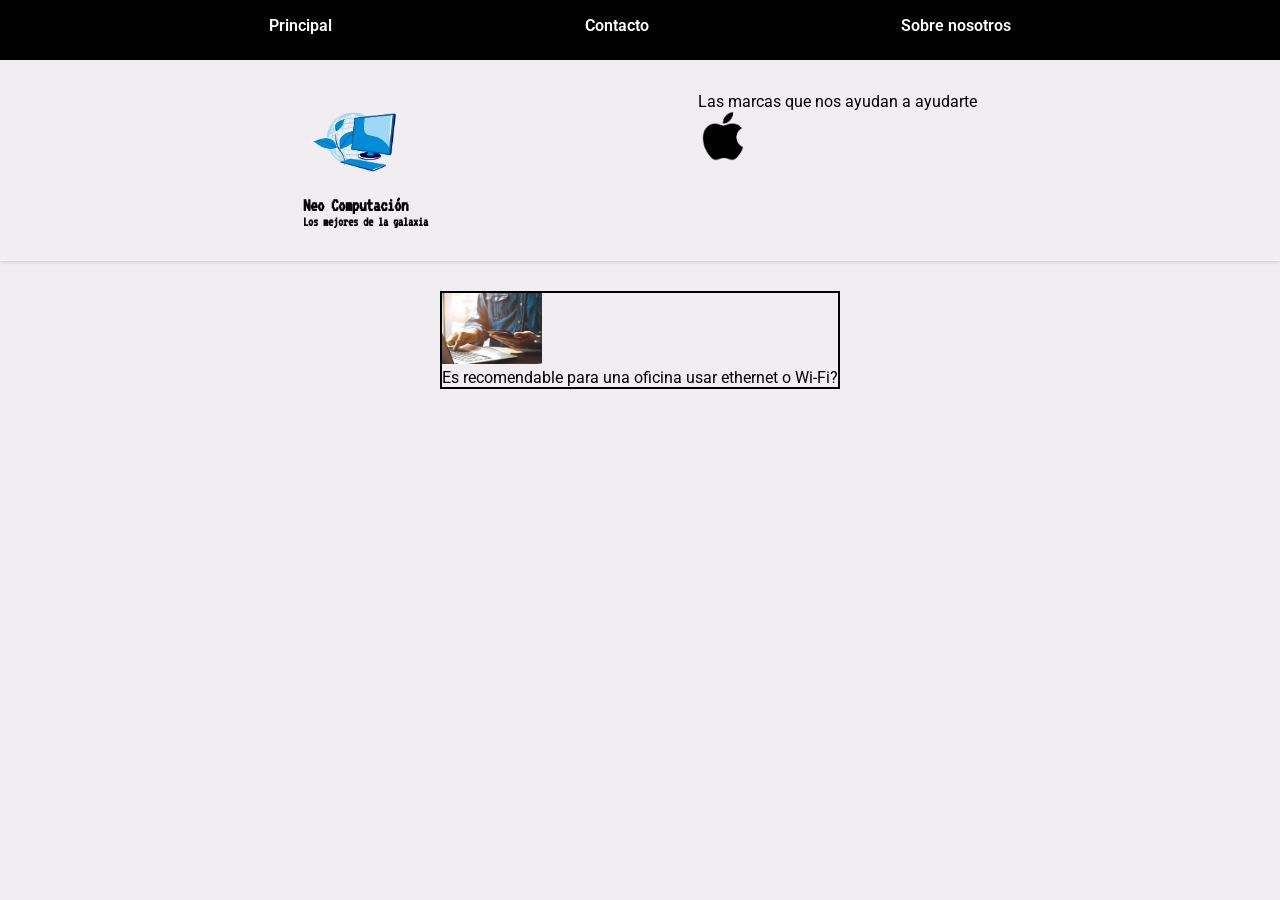
==== index.html @ 867fa42f "a" ====
<!DOCTYPE html>
<html lang="en">
  <head>
    <meta charset="UTF-8" />
    <meta http-equiv="X-UA-Compatible" content="IE=edge" />
    <meta name="viewport" content="width=device-width, initial-scale=1.0" />
    <title>Neo Computación</title>
    <link rel="stylesheet" href="./styles.css" />
    <script defer src="script.js"></script>
  </head>
  <body>
    <div id="headBar">
      <a href="">Principal</a>
      <a href="./paginas/contacto.html">Contacto</a>
      <a href="">Sobre nosotros</a>
    </div>

    <div id="logoHolder">
      <div class="logo">
        <img src="./img/logoImg.png" alt="" />
        <h3 class="subtitle">Neo Computación</h3>
        <h5 class="subtitle">Los mejores de la galaxia</h5>
      </div>
      <div class="sponsors">
        <p>Las marcas que nos ayudan a ayudarte</p>
        <div class="sponsorsImg">
          <img src="img/apple.png" alt="" />
          <img src="img/google.png" alt="" />
        </div>
      </div>
    </div>

    <div id="content">
      <div class="noticia">
        <img src="/img/internet-connection-457x326.jpg" alt="" />
        <p>Es recomendable para una oficina usar ethernet o Wi-Fi?</p>
      </div>
    </div>
  </body>
</html>
---- styles.css ----
@import url('https://fonts.googleapis.com/css2?family=Roboto&display=swap'); /* Importa una fuente de google */
@import url('https://fonts.googleapis.com/css2?family=VT323&display=swap');

* {
  box-sizing: border-box;
  padding: 0;
  margin: 0;
  /* Permite que la pagina ocupe la ventana entera */
  font-family: 'Roboto', sans-serif;
}

body {
  background-color: #f0eef1;
}

a {
  color: white;
  text-decoration: none;
  font-size: 16px;
}

img {
  max-width: 100px;
}

.subtitle {
  font-family: 'VT323', monospace;
}

#headBar {
  display: flex;
  /* Flex convierte a todos los objetos dentro de este (todo dentro del div con clase headBar) en flex items.
    Esto permite aplicarles distintas propiedades para localizarlos en un punto especifico de forma mas facil, 
    o en este caso separarlos de forma uniforme*/
  padding: 16px;
  font-weight: 600;
  justify-content: space-evenly;
  background-color: black;
  min-height: 60px;
}

#logoHolder {
  display: flex;
  justify-content: space-evenly;
  padding: 32px;
  box-shadow: rgba(0, 0, 0, 0.16) 0px 1px 4px;
}

#content {
  display: flex;
  gap: 40px;
  padding: 30px;
  justify-content: center;
}

.sponsorsImg {
  display: flex;
  gap: 40px;
}

.sponsorsImg img {
  max-height: 50px;
}

.redes {
  display: flex;
  flex-direction: column;
  text-align: center;
  gap: 80px;
}

.imgChat {
  cursor: pointer;
}

.noticia {
  border: 2px solid black;
}
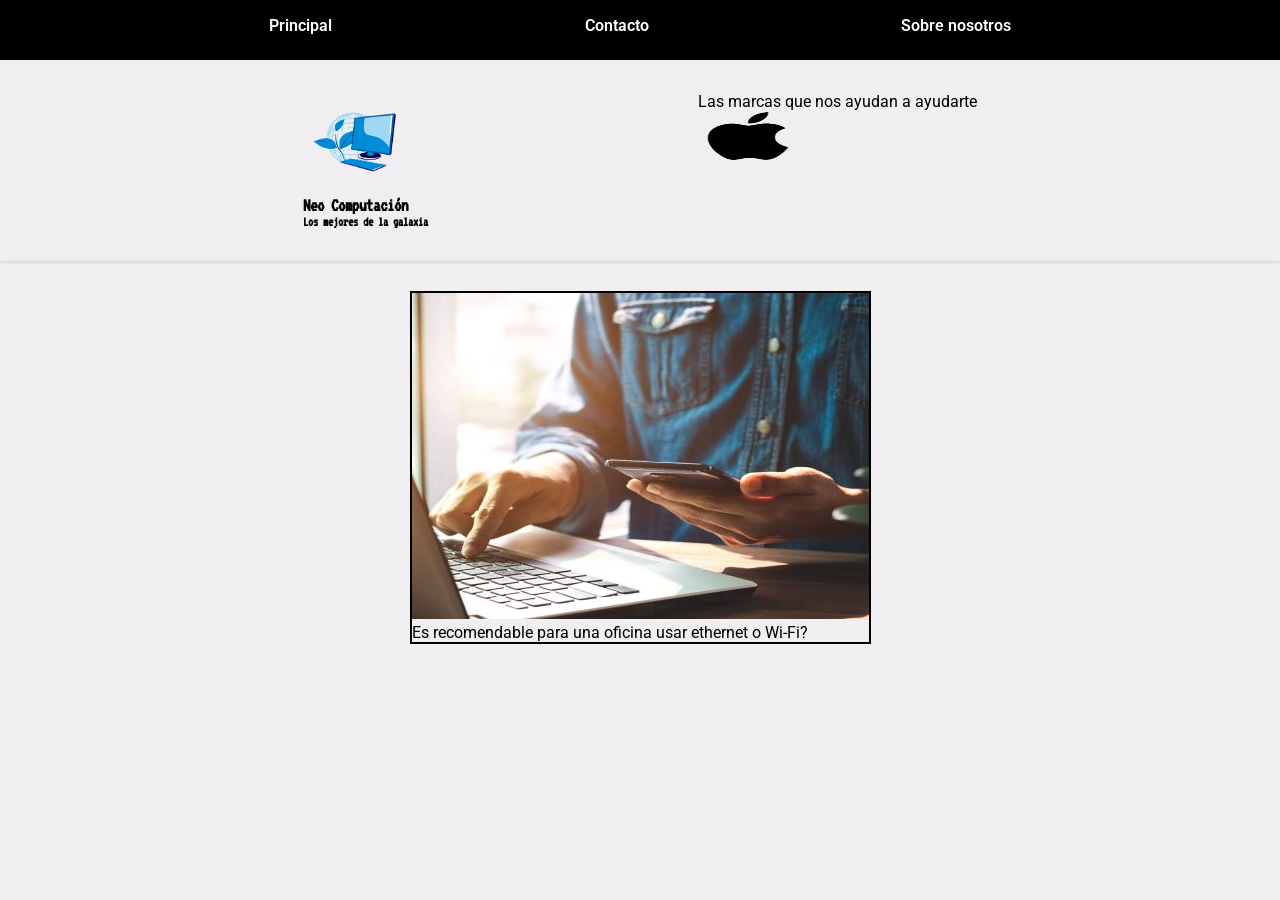
==== commit 7470fd97: "dios mio" ====
--- a/index.html
+++ b/index.html
@@ -12,7 +12,7 @@
     <div id="headBar">
       <a href="">Principal</a>
       <a href="./paginas/contacto.html">Contacto</a>
-      <a href="">Sobre nosotros</a>
+      <a href="./paginas/sobreNos.html">Sobre nosotros</a>
     </div>
 
     <div id="logoHolder">
--- a/styles.css
+++ b/styles.css
@@ -19,8 +19,8 @@
   font-size: 16px;
 }
 
-img {
-  max-width: 100px;
+#logoHolder img {
+  width: 100px;
 }
 
 .subtitle {
@@ -63,6 +63,7 @@
 }
 
 .redes {
+  font-size: 20px;
   display: flex;
   flex-direction: column;
   text-align: center;
@@ -76,3 +77,22 @@
 .noticia {
   border: 2px solid black;
 }
+
+/* Porcentajes en css funcionan en base al contenedor padre. Esto quiere decir
+que section tiene como ancho maximo el 50% del contendor que lo contiene.
+Las mitades (primera y segunda) tienen como maximo el 50% de su padre, en este
+caso section, que tiene como maximo la mitad de SU padre. */
+.section {
+  max-width: 50%;
+  display: flex;
+  font-size: 20px;
+}
+
+.primera {
+  max-width: 50%;
+}
+
+.segunda img {
+  height: 360px;
+  width: 500px;
+}
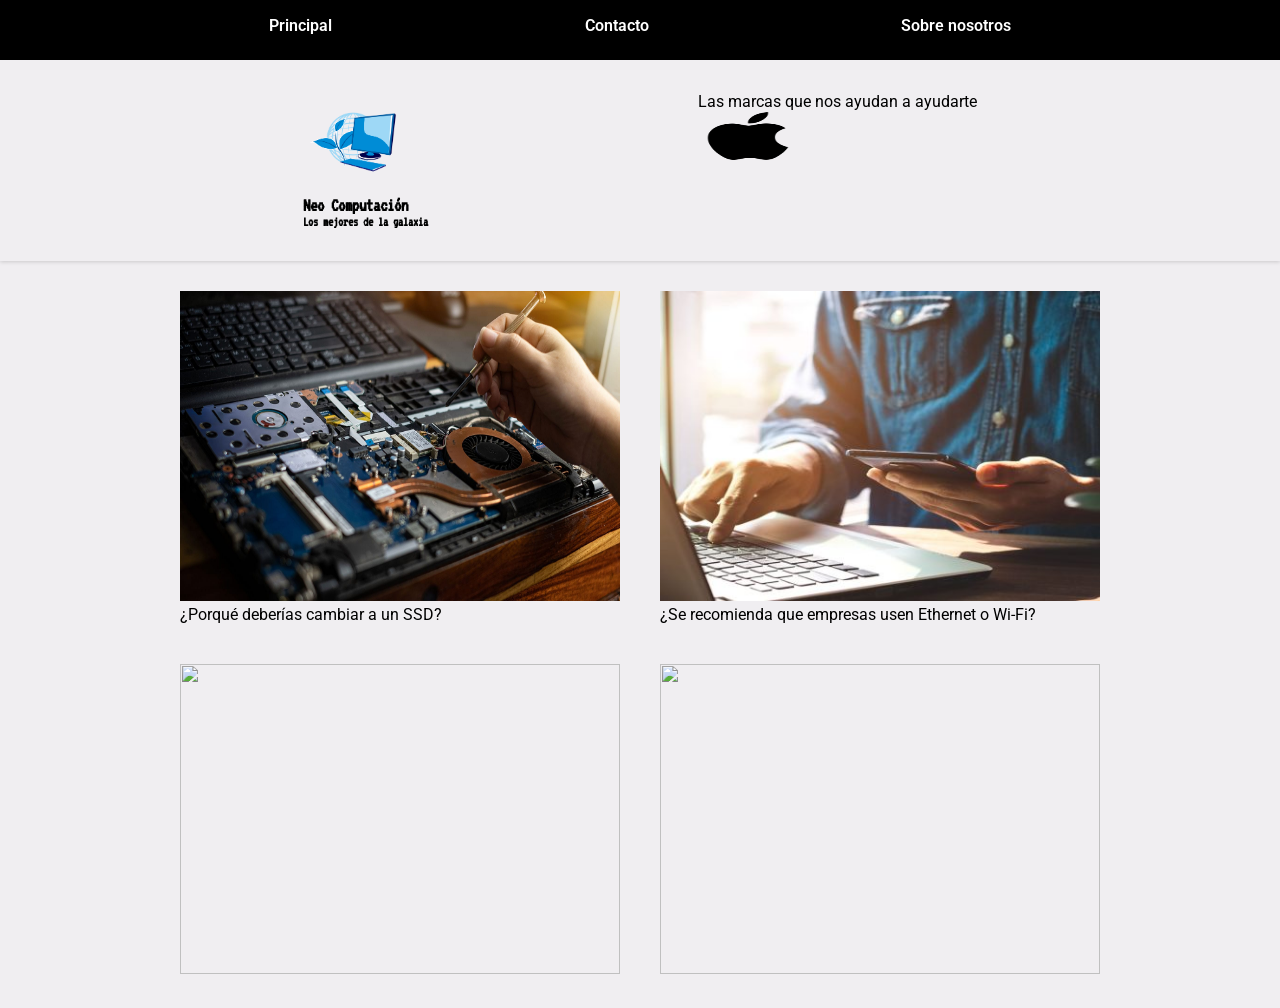
==== commit 64427ff5: "a" ====
--- a/index.html
+++ b/index.html
@@ -31,9 +31,21 @@
     </div>
 
     <div id="content">
+      <div class="noticia noticiaSsd">
+        <img src="/img/ssd.jpg" alt="" />
+        <p>¿Porqué deberías cambiar a un SSD?</p>
+      </div>
+      <div class="noticia noticiaEth">
+        <img src="/img/eth.jpg" alt="" />
+        <p>¿Se recomienda que empresas usen Ethernet o Wi-Fi?</p>
+      </div>
       <div class="noticia">
-        <img src="/img/internet-connection-457x326.jpg" alt="" />
-        <p>Es recomendable para una oficina usar ethernet o Wi-Fi?</p>
+        <img src="" alt="" />
+        <p></p>
+      </div>
+      <div class="noticia">
+        <img src="" alt="" />
+        <p></p>
       </div>
     </div>
   </body>
--- a/styles.css
+++ b/styles.css
@@ -48,9 +48,10 @@
 
 #content {
   display: flex;
-  gap: 40px;
+  flex-wrap: wrap; /*permite que los hijos del contenedor puedan "fluir" en varias lineas en vez de mantenerse en una sola*/
+  gap: 40px; /*crea un espacio de 40 pixeles en todos los hijos del contenedor, propiedad de display flex*/
   padding: 30px;
-  justify-content: center;
+  justify-content: center; /*justify content y align items localizan los hijos del contenedor en la posicion especificada, center start o end*/
 }
 
 .sponsorsImg {
@@ -75,7 +76,12 @@
 }
 
 .noticia {
-  border: 2px solid black;
+  cursor: pointer;
+}
+
+.noticia img {
+  width: 440px;
+  height: 310px;
 }
 
 /* Porcentajes en css funcionan en base al contenedor padre. Esto quiere decir
@@ -96,3 +102,26 @@
   height: 360px;
   width: 500px;
 }
+
+.flexContainer {
+  display: flex;
+  justify-content: center;
+}
+
+#main {
+  padding: 10px;
+  gap: 10px;
+  display: flex;
+  flex-direction: column;
+  align-items: center;
+  max-width: 50%;
+}
+
+#main img {
+  width: 900px;
+  height: 470px;
+}
+
+#main a {
+  color: red;
+}
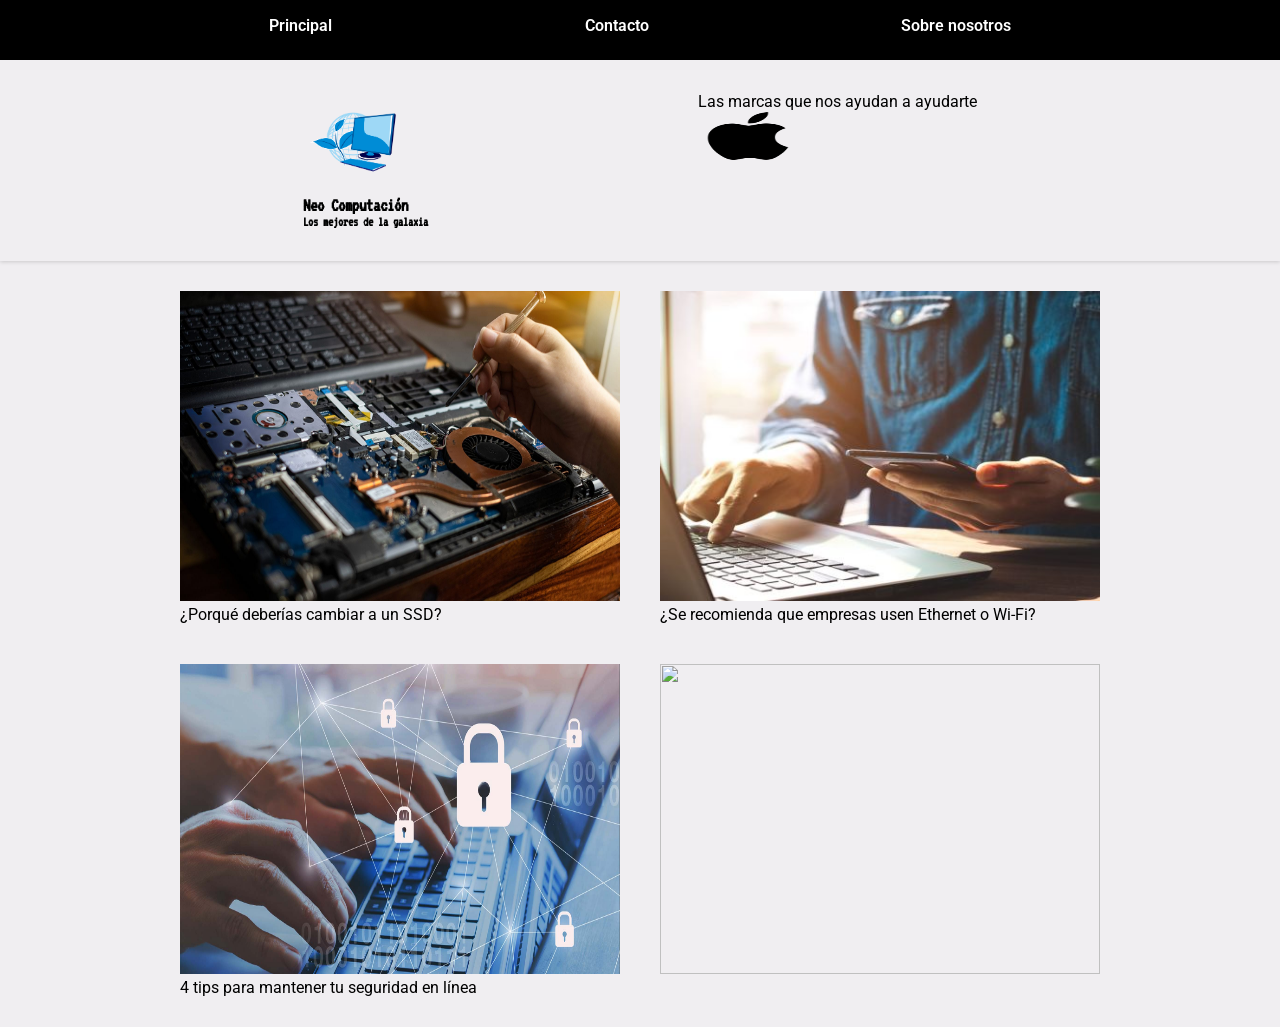
==== commit f34bd8fc: "a" ====
--- a/index.html
+++ b/index.html
@@ -39,9 +39,9 @@
         <img src="/img/eth.jpg" alt="" />
         <p>¿Se recomienda que empresas usen Ethernet o Wi-Fi?</p>
       </div>
-      <div class="noticia">
-        <img src="" alt="" />
-        <p></p>
+      <div class="noticia noticiaSecurity">
+        <img src="/img/security.jpg" alt="" />
+        <p>4 tips para mantener tu seguridad en línea</p>
       </div>
       <div class="noticia">
         <img src="" alt="" />
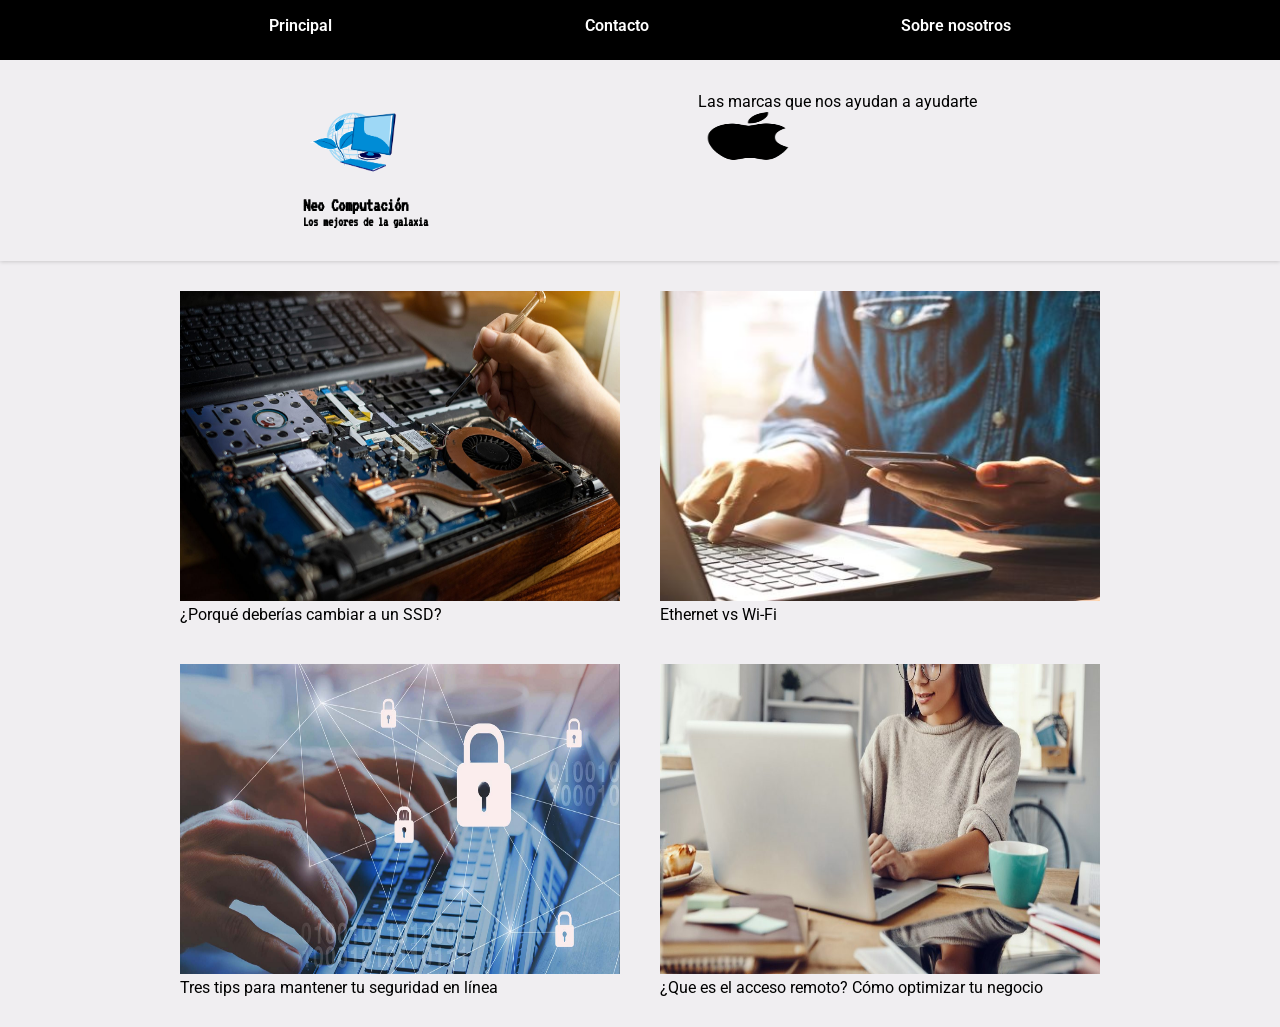
==== commit f32d54e5: "joke" ====
--- a/index.html
+++ b/index.html
@@ -37,15 +37,15 @@
       </div>
       <div class="noticia noticiaEth">
         <img src="/img/eth.jpg" alt="" />
-        <p>¿Se recomienda que empresas usen Ethernet o Wi-Fi?</p>
+        <p>Ethernet vs Wi-Fi</p>
       </div>
       <div class="noticia noticiaSecurity">
         <img src="/img/security.jpg" alt="" />
-        <p>4 tips para mantener tu seguridad en línea</p>
+        <p>Tres tips para mantener tu seguridad en línea</p>
       </div>
-      <div class="noticia">
-        <img src="" alt="" />
-        <p></p>
+      <div class="noticia noticiaAcceso">
+        <img src="img/acceso.jpg" alt="" />
+        <p>¿Que es el acceso remoto? Cómo optimizar tu negocio</p>
       </div>
     </div>
   </body>
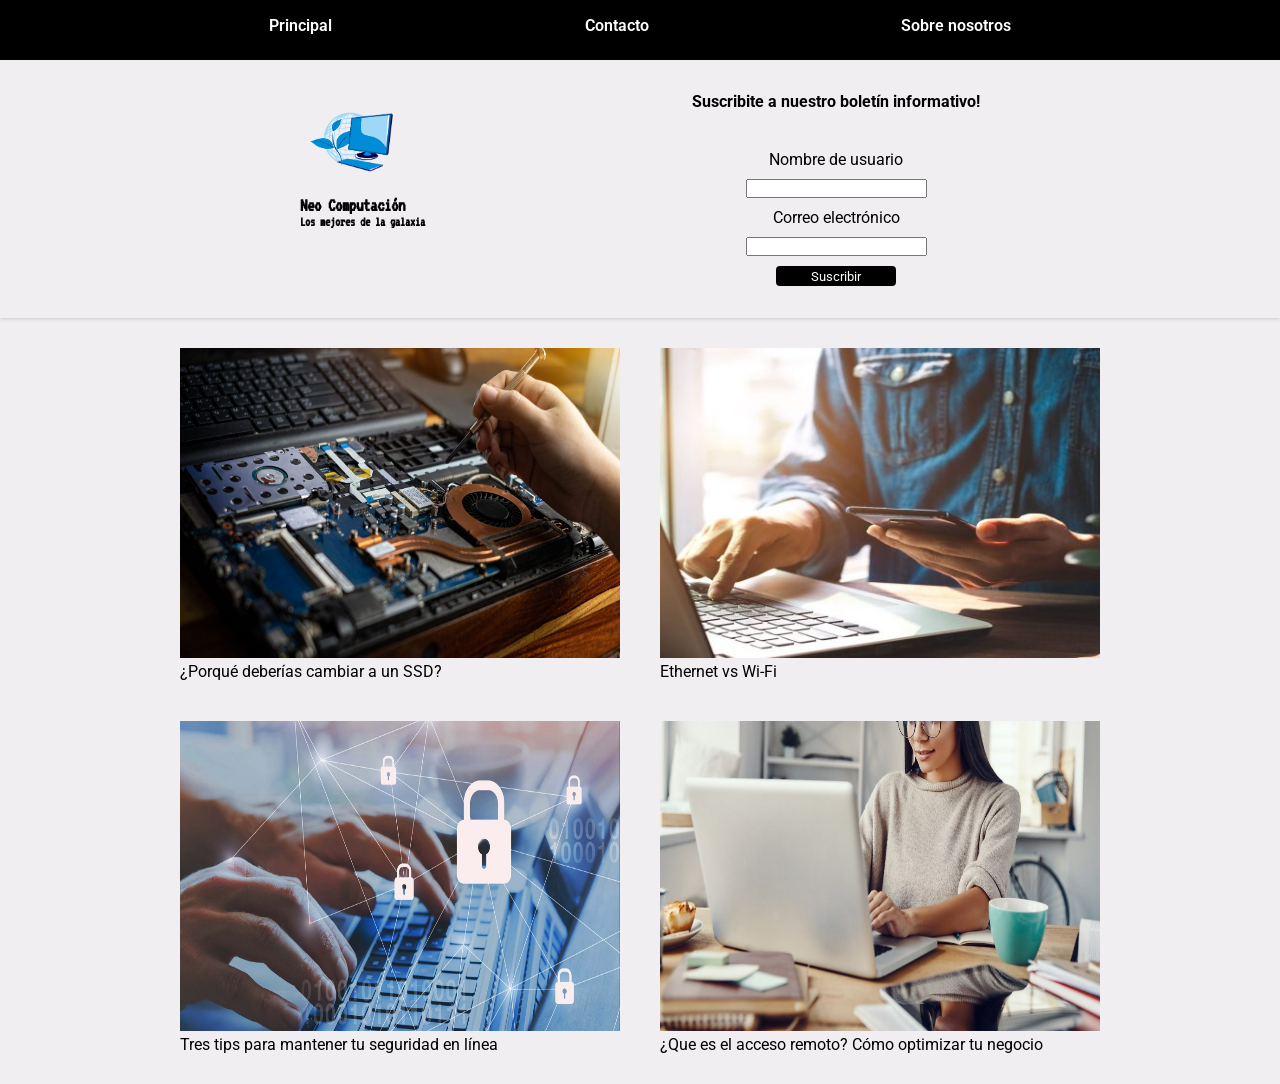
==== commit 9e5f0b56: "as" ====
--- a/index.html
+++ b/index.html
@@ -17,34 +17,42 @@
 
     <div id="logoHolder">
       <div class="logo">
-        <img src="./img/logoImg.png" alt="" />
+        <img src="./img/logoImg.png" alt="logo" />
         <h3 class="subtitle">Neo Computación</h3>
         <h5 class="subtitle">Los mejores de la galaxia</h5>
       </div>
-      <div class="sponsors">
-        <p>Las marcas que nos ayudan a ayudarte</p>
-        <div class="sponsorsImg">
-          <img src="img/apple.png" alt="" />
-          <img src="img/google.png" alt="" />
-        </div>
+      <div class="login">
+        <h4>Suscribite a nuestro boletín informativo!</h4>
+        <br />
+        <label for="userName">Nombre de usuario</label>
+        <input type="text" id="userName" autocomplete="off" />
+        <label for="email">Correo electrónico</label>
+        <input type="text" id="email" autocomplete="off" />
+        <button class="sub">Suscribir</button>
       </div>
     </div>
 
     <div id="content">
       <div class="noticia noticiaSsd">
-        <img src="/img/ssd.jpg" alt="" />
+        <img src="/img/ssd.jpg" alt="¿Porqué deberías cambiar a un SSD?" />
         <p>¿Porqué deberías cambiar a un SSD?</p>
       </div>
       <div class="noticia noticiaEth">
-        <img src="/img/eth.jpg" alt="" />
+        <img src="/img/eth.jpg" alt="Ethernet vs Wi-Fi" />
         <p>Ethernet vs Wi-Fi</p>
       </div>
       <div class="noticia noticiaSecurity">
-        <img src="/img/security.jpg" alt="" />
+        <img
+          src="/img/security.jpg"
+          alt="Tres tips para mantener tu seguridad en línea"
+        />
         <p>Tres tips para mantener tu seguridad en línea</p>
       </div>
       <div class="noticia noticiaAcceso">
-        <img src="img/acceso.jpg" alt="" />
+        <img
+          src="img/acceso.jpg"
+          alt="¿Que es el acceso remoto? Cómo optimizar tu negocio"
+        />
         <p>¿Que es el acceso remoto? Cómo optimizar tu negocio</p>
       </div>
     </div>
--- a/styles.css
+++ b/styles.css
@@ -54,13 +54,21 @@
   justify-content: center; /*justify content y align items localizan los hijos del contenedor en la posicion especificada, center start o end*/
 }
 
-.sponsorsImg {
+.login {
   display: flex;
-  gap: 40px;
+  flex-direction: column;
+  align-items: center;
+  gap: 10px;
 }
 
-.sponsorsImg img {
-  max-height: 50px;
+.login button {
+  width: 120px;
+  height: 20px;
+  border: none;
+  cursor: pointer;
+  border-radius: 4px;
+  background-color: black;
+  color: white;
 }
 
 .redes {
